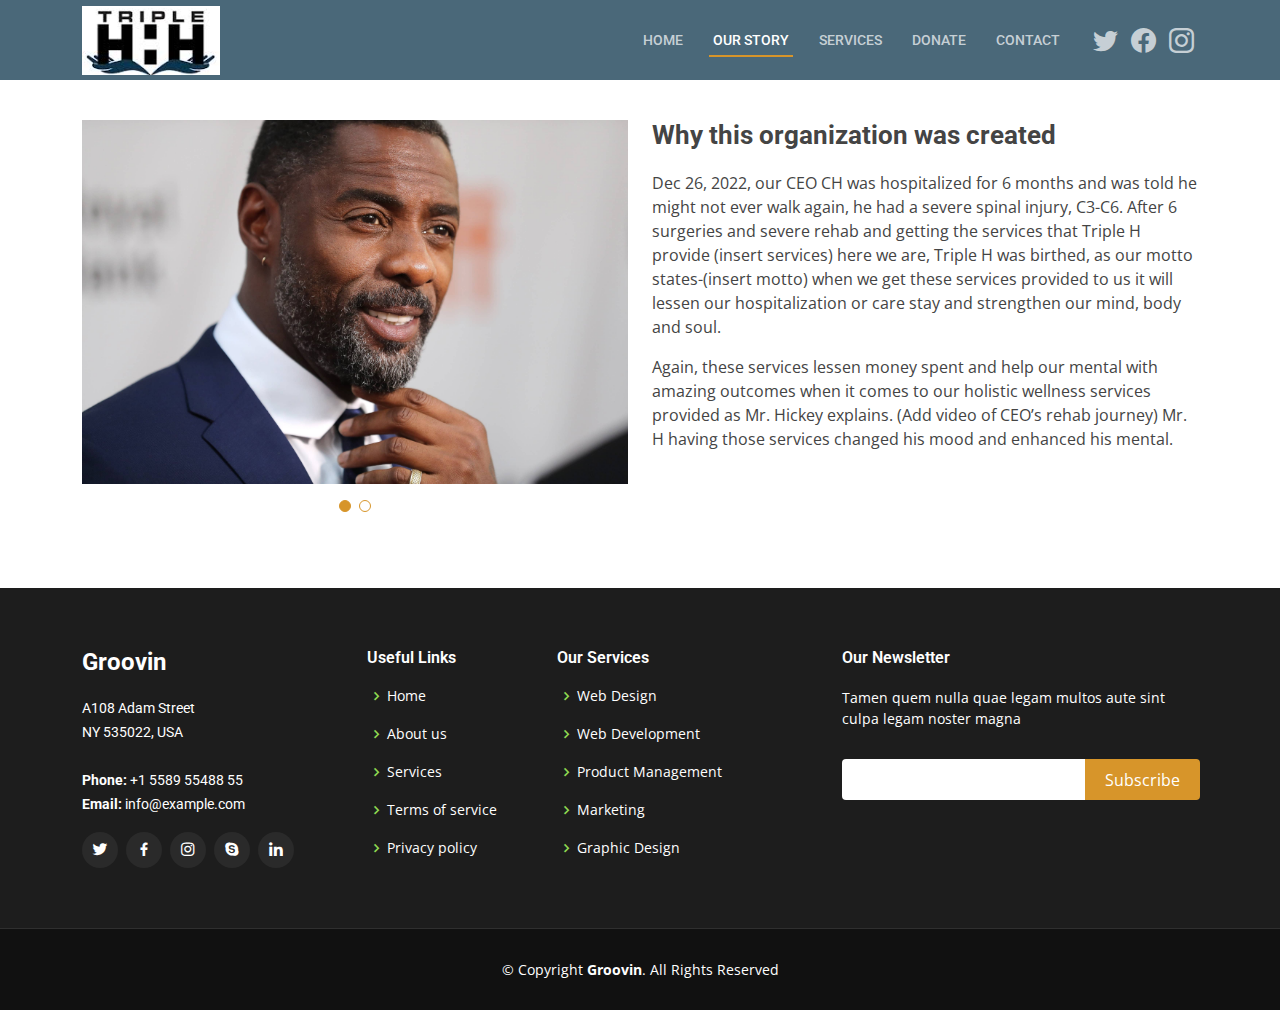
==== our-story.html @ 31ebd9e5 "updates" ====
<!DOCTYPE html>
<html lang="en">

<head>
  <meta charset="utf-8">
  <meta content="width=device-width, initial-scale=1.0" name="viewport">

  <title>Triple H Health Services</title>
  <meta content="" name="description">
  <meta content="" name="keywords">

  <!-- Favicons -->
  <link rel="apple-touch-icon" sizes="180x180" href="/apple-touch-icon.png">
  <link rel="icon" type="image/png" sizes="32x32" href="/favicon-32x32.png">
  <link rel="icon" type="image/png" sizes="16x16" href="/favicon-16x16.png">
  <link rel="manifest" href="/site.webmanifest">

  <!-- Google Fonts -->
  <link href="https://fonts.googleapis.com/css?family=Open+Sans:300,300i,400,400i,600,600i,700,700i|Roboto:300,300i,400,400i,500,500i,600,600i,700,700i|Poppins:300,300i,400,400i,500,500i,600,600i,700,700i" rel="stylesheet">

  <!-- Vendor CSS Files -->
  <link href="assets/vendor/animate.css/animate.min.css" rel="stylesheet">
  <link href="assets/vendor/bootstrap/css/bootstrap.min.css" rel="stylesheet">
  <link href="assets/vendor/bootstrap-icons/bootstrap-icons.css" rel="stylesheet">
  <link href="assets/vendor/boxicons/css/boxicons.min.css" rel="stylesheet">
  <link href="assets/vendor/glightbox/css/glightbox.min.css" rel="stylesheet">
  <link href="assets/vendor/swiper/swiper-bundle.min.css" rel="stylesheet">

  <!-- Template Main CSS File -->
  <link href="assets/css/style.css" rel="stylesheet">

  <!-- =======================================================
  * Template Name: Groovin
  * Updated: Jan 29 2024 with Bootstrap v5.3.2
  * Template URL: https://bootstrapmade.com/groovin-free-bootstrap-theme/
  * Author: BootstrapMade.com
  * License: https://bootstrapmade.com/license/
  ======================================================== -->
</head>

<body>

  <!-- ======= Header ======= -->
  <header id="header" class="fixed-top d-flex align-items-center">
    <div class="container d-flex align-items-center justify-content-between">

      <!-- <h1 class="logo"><a href="index.html"><img src="" />Triple HHH</a></h1> -->
      <!-- Uncomment below if you prefer to use an image logo -->
      <a href="index.html" class="logo"><img src="assets/img/logo.png" alt="" class="img-fluid"></a>

      <nav id="navbar" class="navbar">
        <ul>
          <li><a class="nav-link scrollto " href="index.html">Home</a></li>
          <li><a class="nav-link scrollto active" href="our-story.html">Our Story</a></li>
          <li><a class="nav-link scrollto" href="#services">Services</a></li>
          <li><a class="nav-link scrollto " href="#portfolio">Donate</a></li>
          <!--
          <li><a class="nav-link scrollto" href="#team">Team</a></li>
          <li><a href="blog.html">Blog</a></li>
          <li class="dropdown"><a href="#"><span>Drop Down</span> <i class="bi bi-chevron-down"></i></a>
            <ul>
              <li><a href="#">Drop Down 1</a></li>
              <li class="dropdown"><a href="#"><span>Deep Drop Down</span> <i class="bi bi-chevron-right"></i></a>
                <ul>
                  <li><a href="#">Deep Drop Down 1</a></li>
                  <li><a href="#">Deep Drop Down 2</a></li>
                  <li><a href="#">Deep Drop Down 3</a></li>
                  <li><a href="#">Deep Drop Down 4</a></li>
                  <li><a href="#">Deep Drop Down 5</a></li>
                </ul>
              </li>
              <li><a href="#">Drop Down 2</a></li>
              <li><a href="#">Drop Down 3</a></li>
              <li><a href="#">Drop Down 4</a></li>
            </ul>
          </li> -->
          <li><a class="nav-link scrollto" href="#contact">Contact</a></li>
         
          <!-- <li><a class="getstarted scrollto" href="#about">Get Started</a></li> -->
        </ul>
        <!-- <span class="soc-links"> -->
          <a href="#" class="nav-sn" style="margin-left:20px;"><i class="bi bi-twitter"></i></a>
            <a href="#" class="nav-sn"><i class="bi bi-facebook"></i></a>
            <a href="#" class="nav-sn"><i class="bi bi-instagram"></i></a>
        <!-- </span> -->
       
        <i class="bi bi-list mobile-nav-toggle"></i>
      </nav><!-- .navbar -->

    </div>
  </header><!-- End Header -->

  <main id="main">

    <!-- ======= Breadcrumbs ======= -->
    <!-- <section id="breadcrumbs" class="breadcrumbs">
      <div class="container">

        <div class="d-flex justify-content-between align-items-center">
          <h2>Portfolio Details</h2>
          <ol>
            <li><a href="index.html">Home</a></li>
            <li>Portfolio Details</li>
          </ol>
        </div>

      </div>
    </section> -->
    <!-- End Breadcrumbs -->

    <!-- ======= Portfolio Details Section ======= -->
    <section id="portfolio-details" class="portfolio-details">
      <div class="container">

        <div class="row gy-4">

          <div class="col-lg-6">
            <div class="portfolio-details-slider swiper">
              <div class="swiper-wrapper align-items-center">

                <div class="swiper-slide">
                  <img src="assets/img/about/placeholder1-2.jpg" alt="">
                </div>

                <div class="swiper-slide">
                  <img src="assets/img/about/placeholder2.jpg" alt="">
                </div>

                <!-- <div class="swiper-slide">
                  <img src="assets/img/about/placeholder2.png" alt="">
                </div> -->

              </div>
              <div class="swiper-pagination"></div>
            </div>
          </div>

          <div class="col-lg-6">
            <!-- <div class="portfolio-info">
              <h3>Project information</h3>
              <ul>
                <li><strong>Category</strong>: Web design</li>
                <li><strong>Client</strong>: ASU Company</li>
                <li><strong>Project date</strong>: 01 March, 2020</li>
                <li><strong>Project URL</strong>: <a href="#">www.example.com</a></li>
              </ul>
            </div> -->
            <div class="portfolio-description">
              <h2>Why this organization was created</h2>
              <p>
                Dec 26, 2022, our CEO CH was hospitalized for 6 months and was told he might not ever walk again, he had a severe spinal injury, C3-C6. After 6 surgeries and severe rehab and getting the services that Triple H provide (insert services) here we are, Triple H was birthed, as our motto states-(insert motto) when we get these services provided to us it will lessen our hospitalization or care stay and strengthen our mind, body and soul. 
                
                </p><p>Again, these services lessen money spent and help our mental with amazing outcomes when it comes to our holistic wellness services provided as Mr. Hickey explains. (Add video of CEO’s rehab journey) Mr. H having those services changed his mood and enhanced his mental.
              </p>
            </div>
          </div>

        </div>

      </div>
    </section><!-- End Portfolio Details Section -->

  </main><!-- End #main -->

  <!-- ======= Footer ======= -->
  <footer id="footer">
    <div class="footer-top">
      <div class="container">
        <div class="row">

          <div class="col-lg-3 col-md-6">
            <div class="footer-info">
              <h3>Groovin</h3>
              <p>
                A108 Adam Street <br>
                NY 535022, USA<br><br>
                <strong>Phone:</strong> +1 5589 55488 55<br>
                <strong>Email:</strong> info@example.com<br>
              </p>
              <div class="social-links mt-3">
                <a href="#" class="twitter"><i class="bx bxl-twitter"></i></a>
                <a href="#" class="facebook"><i class="bx bxl-facebook"></i></a>
                <a href="#" class="instagram"><i class="bx bxl-instagram"></i></a>
                <a href="#" class="google-plus"><i class="bx bxl-skype"></i></a>
                <a href="#" class="linkedin"><i class="bx bxl-linkedin"></i></a>
              </div>
            </div>
          </div>

          <div class="col-lg-2 col-md-6 footer-links">
            <h4>Useful Links</h4>
            <ul>
              <li><i class="bx bx-chevron-right"></i> <a href="#">Home</a></li>
              <li><i class="bx bx-chevron-right"></i> <a href="#">About us</a></li>
              <li><i class="bx bx-chevron-right"></i> <a href="#">Services</a></li>
              <li><i class="bx bx-chevron-right"></i> <a href="#">Terms of service</a></li>
              <li><i class="bx bx-chevron-right"></i> <a href="#">Privacy policy</a></li>
            </ul>
          </div>

          <div class="col-lg-3 col-md-6 footer-links">
            <h4>Our Services</h4>
            <ul>
              <li><i class="bx bx-chevron-right"></i> <a href="#">Web Design</a></li>
              <li><i class="bx bx-chevron-right"></i> <a href="#">Web Development</a></li>
              <li><i class="bx bx-chevron-right"></i> <a href="#">Product Management</a></li>
              <li><i class="bx bx-chevron-right"></i> <a href="#">Marketing</a></li>
              <li><i class="bx bx-chevron-right"></i> <a href="#">Graphic Design</a></li>
            </ul>
          </div>

          <div class="col-lg-4 col-md-6 footer-newsletter">
            <h4>Our Newsletter</h4>
            <p>Tamen quem nulla quae legam multos aute sint culpa legam noster magna</p>
            <form action="" method="post">
              <input type="email" name="email"><input type="submit" value="Subscribe">
            </form>

          </div>

        </div>
      </div>
    </div>

    <div class="container">
      <div class="copyright">
        &copy; Copyright <strong><span>Groovin</span></strong>. All Rights Reserved
      </div>
      
    </div>
  </footer><!-- End Footer -->

  <a href="#" class="back-to-top d-flex align-items-center justify-content-center"><i class="bi bi-arrow-up-short"></i></a>

  <!-- Vendor JS Files -->
  <script src="assets/vendor/purecounter/purecounter_vanilla.js"></script>
  <script src="assets/vendor/bootstrap/js/bootstrap.bundle.min.js"></script>
  <script src="assets/vendor/glightbox/js/glightbox.min.js"></script>
  <script src="assets/vendor/isotope-layout/isotope.pkgd.min.js"></script>
  <script src="assets/vendor/swiper/swiper-bundle.min.js"></script>
  <script src="assets/vendor/php-email-form/validate.js"></script>

  <!-- Template Main JS File -->
  <script src="assets/js/main.js"></script>

</body>

</html>
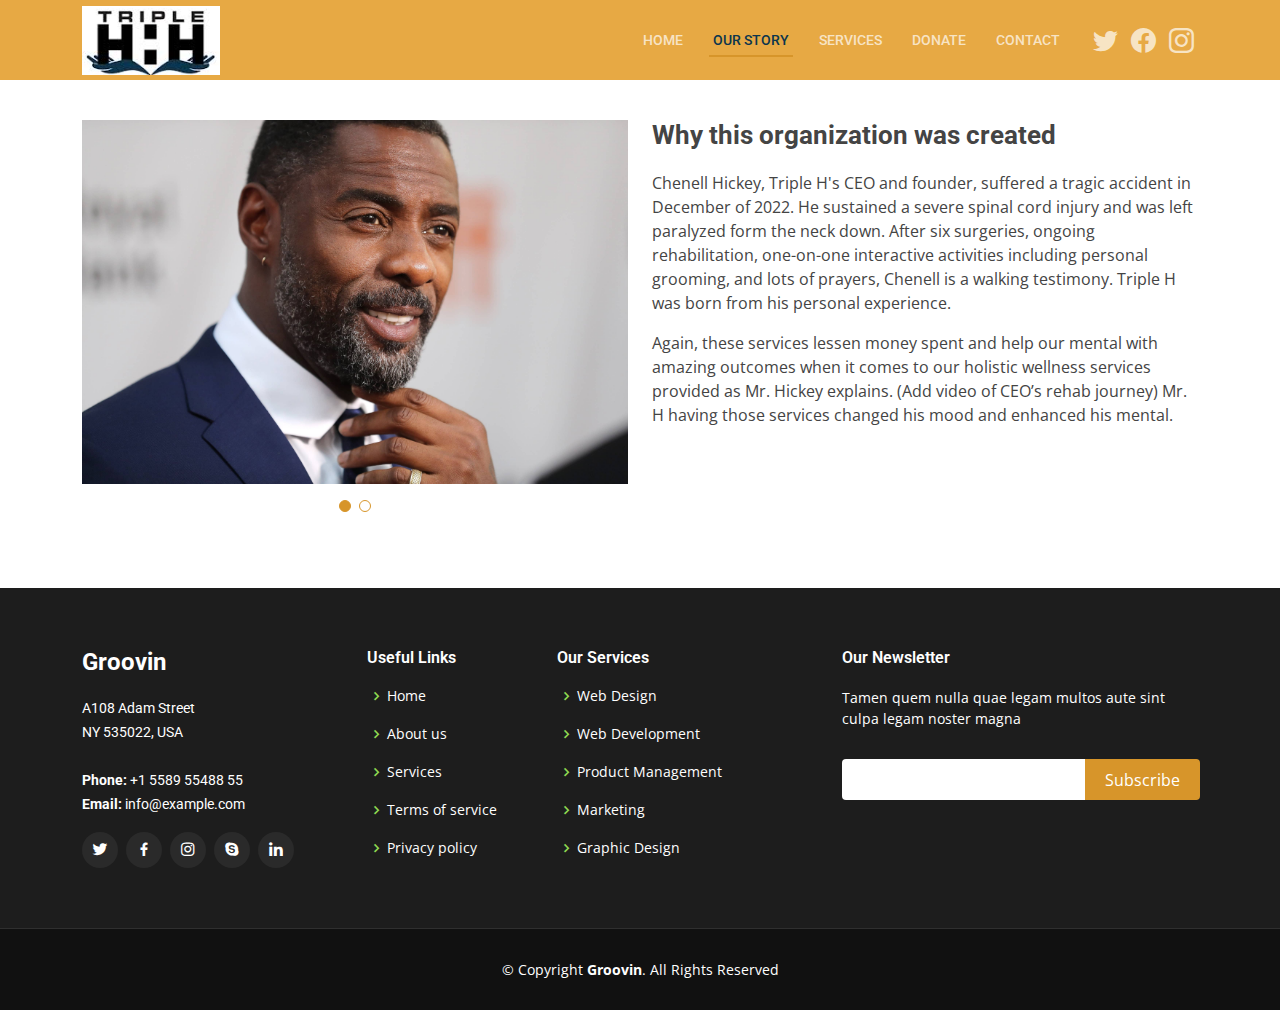
==== commit b5f0f5be: "website updates" ====
--- a/our-story.html
+++ b/our-story.html
@@ -147,10 +147,12 @@
             </div> -->
             <div class="portfolio-description">
               <h2>Why this organization was created</h2>
-              <p>
+              <p>Chenell Hickey, Triple H's CEO and founder, suffered a tragic accident in December of 2022.  He sustained a severe spinal cord injury and was left paralyzed form the neck down.  After six surgeries, ongoing rehabilitation, one-on-one interactive activities including personal grooming, and lots of prayers, Chenell is a walking testimony.  Triple H was born from his personal experience.</p>
+              <!-- <p>
                 Dec 26, 2022, our CEO CH was hospitalized for 6 months and was told he might not ever walk again, he had a severe spinal injury, C3-C6. After 6 surgeries and severe rehab and getting the services that Triple H provide (insert services) here we are, Triple H was birthed, as our motto states-(insert motto) when we get these services provided to us it will lessen our hospitalization or care stay and strengthen our mind, body and soul. 
                 
-                </p><p>Again, these services lessen money spent and help our mental with amazing outcomes when it comes to our holistic wellness services provided as Mr. Hickey explains. (Add video of CEO’s rehab journey) Mr. H having those services changed his mood and enhanced his mental.
+                </p> -->
+                <p>Again, these services lessen money spent and help our mental with amazing outcomes when it comes to our holistic wellness services provided as Mr. Hickey explains. (Add video of CEO’s rehab journey) Mr. H having those services changed his mood and enhanced his mental.
               </p>
             </div>
           </div>
--- a/assets/css/style.css
+++ b/assets/css/style.css
@@ -70,7 +70,8 @@
 # Header
 --------------------------------------------------------------*/
 #header {
-  background: rgba(13, 53, 76,0.75);
+  /* background: rgba(13, 53, 76,0.75); */
+  background-color: #E7A944;
   transition: all 0.5s;
   z-index: 997;
   height: 80px;
@@ -168,7 +169,8 @@
 .navbar .active,
 .navbar .active:focus,
 .navbar li:hover>a {
-  color: #fff;
+  /* color: #fff; */
+  color:#0C364D
 }
 
 .navbar .getstarted,
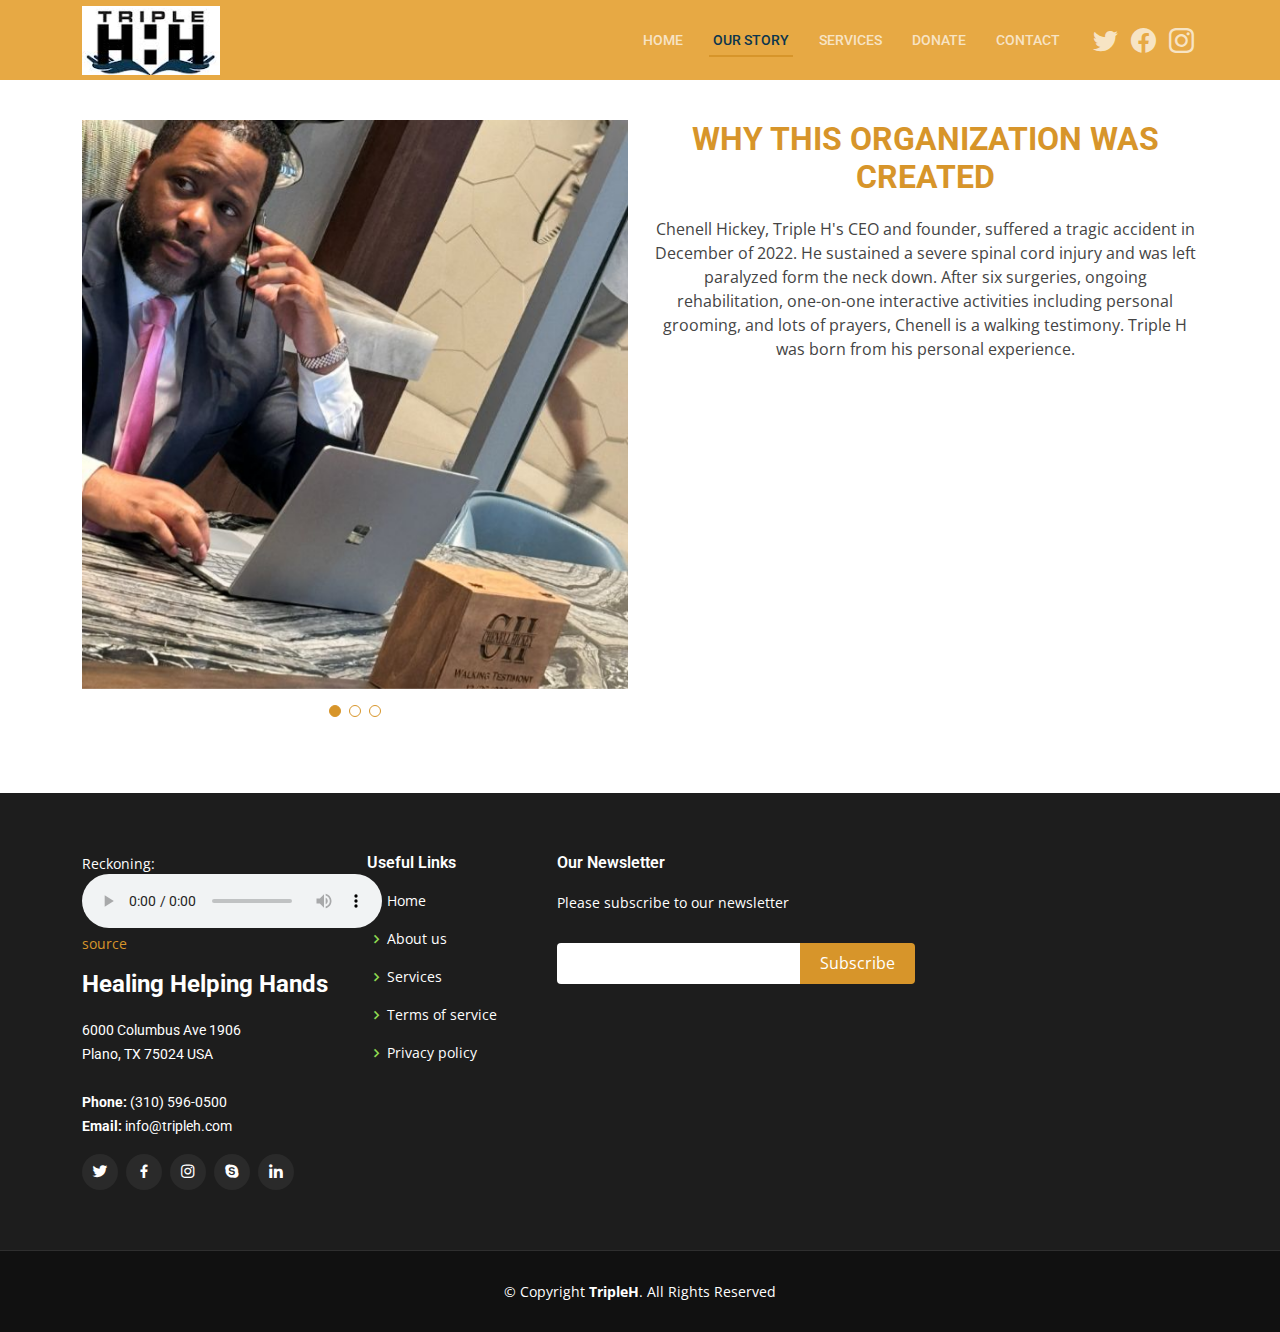
==== commit 1ece3e8b: "site updates" ====
--- a/our-story.html
+++ b/our-story.html
@@ -16,7 +16,9 @@
   <link rel="manifest" href="/site.webmanifest">
 
   <!-- Google Fonts -->
-  <link href="https://fonts.googleapis.com/css?family=Open+Sans:300,300i,400,400i,600,600i,700,700i|Roboto:300,300i,400,400i,500,500i,600,600i,700,700i|Poppins:300,300i,400,400i,500,500i,600,600i,700,700i" rel="stylesheet">
+  <link
+    href="https://fonts.googleapis.com/css?family=Open+Sans:300,300i,400,400i,600,600i,700,700i|Roboto:300,300i,400,400i,500,500i,600,600i,700,700i|Poppins:300,300i,400,400i,500,500i,600,600i,700,700i"
+    rel="stylesheet">
 
   <!-- Vendor CSS Files -->
   <link href="assets/vendor/animate.css/animate.min.css" rel="stylesheet">
@@ -75,15 +77,15 @@
             </ul>
           </li> -->
           <li><a class="nav-link scrollto" href="#contact">Contact</a></li>
-         
+
           <!-- <li><a class="getstarted scrollto" href="#about">Get Started</a></li> -->
         </ul>
         <!-- <span class="soc-links"> -->
-          <a href="#" class="nav-sn" style="margin-left:20px;"><i class="bi bi-twitter"></i></a>
-            <a href="#" class="nav-sn"><i class="bi bi-facebook"></i></a>
-            <a href="#" class="nav-sn"><i class="bi bi-instagram"></i></a>
+        <a href="#" class="nav-sn" style="margin-left:20px;"><i class="bi bi-twitter"></i></a>
+        <a href="#" class="nav-sn"><i class="bi bi-facebook"></i></a>
+        <a href="#" class="nav-sn"><i class="bi bi-instagram"></i></a>
         <!-- </span> -->
-       
+
         <i class="bi bi-list mobile-nav-toggle"></i>
       </nav><!-- .navbar -->
 
@@ -119,11 +121,14 @@
               <div class="swiper-wrapper align-items-center">
 
                 <div class="swiper-slide">
-                  <img src="assets/img/about/placeholder1-2.jpg" alt="">
+                  <img src="assets/img/about/c1.jpg" alt="">
                 </div>
 
                 <div class="swiper-slide">
-                  <img src="assets/img/about/placeholder2.jpg" alt="">
+                  <img src="assets/img/about/c2.jpg" alt="">
+                </div>
+                <div class="swiper-slide">
+                  <img src="assets/img/about/c3.jpg" alt="">
                 </div>
 
                 <!-- <div class="swiper-slide">
@@ -136,25 +141,16 @@
           </div>
 
           <div class="col-lg-6">
-            <!-- <div class="portfolio-info">
-              <h3>Project information</h3>
-              <ul>
-                <li><strong>Category</strong>: Web design</li>
-                <li><strong>Client</strong>: ASU Company</li>
-                <li><strong>Project date</strong>: 01 March, 2020</li>
-                <li><strong>Project URL</strong>: <a href="#">www.example.com</a></li>
-              </ul>
-            </div> -->
-            <div class="portfolio-description">
+
+            <div class="section-title">
               <h2>Why this organization was created</h2>
-              <p>Chenell Hickey, Triple H's CEO and founder, suffered a tragic accident in December of 2022.  He sustained a severe spinal cord injury and was left paralyzed form the neck down.  After six surgeries, ongoing rehabilitation, one-on-one interactive activities including personal grooming, and lots of prayers, Chenell is a walking testimony.  Triple H was born from his personal experience.</p>
-              <!-- <p>
-                Dec 26, 2022, our CEO CH was hospitalized for 6 months and was told he might not ever walk again, he had a severe spinal injury, C3-C6. After 6 surgeries and severe rehab and getting the services that Triple H provide (insert services) here we are, Triple H was birthed, as our motto states-(insert motto) when we get these services provided to us it will lessen our hospitalization or care stay and strengthen our mind, body and soul. 
-                
-                </p> -->
-                <p>Again, these services lessen money spent and help our mental with amazing outcomes when it comes to our holistic wellness services provided as Mr. Hickey explains. (Add video of CEO’s rehab journey) Mr. H having those services changed his mood and enhanced his mental.
-              </p>
+              <p>Chenell Hickey, Triple H's CEO and founder, suffered a tragic accident in December of 2022. He
+                sustained a severe spinal cord injury and was left paralyzed form the neck down. After six surgeries,
+                ongoing rehabilitation, one-on-one interactive activities including personal grooming, and lots of
+                prayers, Chenell is a walking testimony. Triple H was born from his personal experience.</p>
+
             </div>
+
           </div>
 
         </div>
@@ -171,13 +167,23 @@
         <div class="row">
 
           <div class="col-lg-3 col-md-6">
+            <figure>
+              <figcaption>Reckoning:</figcaption>
+              <audio id="myAudio" controls autoplay>
+                <source src="assets/media/Podington Bear - Reckoning.mp3" type="audio/mpeg">
+                Your browser does not support the audio element.
+              </audio>
+             
+              <a href="https://freemusicarchive.org/music/Podington_Bear/Soul/Reckoning_1345/">source</a>
+            </figure>
+            
             <div class="footer-info">
-              <h3>Groovin</h3>
+              <h3>Healing Helping Hands</h3>
               <p>
-                A108 Adam Street <br>
-                NY 535022, USA<br><br>
-                <strong>Phone:</strong> +1 5589 55488 55<br>
-                <strong>Email:</strong> info@example.com<br>
+                6000 Columbus Ave 1906 <br>
+                Plano, TX 75024 USA<br><br>
+                <strong>Phone:</strong> (310) 596-0500<br>
+                <strong>Email:</strong> info@tripleh.com<br>
               </p>
               <div class="social-links mt-3">
                 <a href="#" class="twitter"><i class="bx bxl-twitter"></i></a>
@@ -200,20 +206,11 @@
             </ul>
           </div>
 
-          <div class="col-lg-3 col-md-6 footer-links">
-            <h4>Our Services</h4>
-            <ul>
-              <li><i class="bx bx-chevron-right"></i> <a href="#">Web Design</a></li>
-              <li><i class="bx bx-chevron-right"></i> <a href="#">Web Development</a></li>
-              <li><i class="bx bx-chevron-right"></i> <a href="#">Product Management</a></li>
-              <li><i class="bx bx-chevron-right"></i> <a href="#">Marketing</a></li>
-              <li><i class="bx bx-chevron-right"></i> <a href="#">Graphic Design</a></li>
-            </ul>
-          </div>
+        
 
           <div class="col-lg-4 col-md-6 footer-newsletter">
             <h4>Our Newsletter</h4>
-            <p>Tamen quem nulla quae legam multos aute sint culpa legam noster magna</p>
+            <p>Please subscribe to our newsletter</p>
             <form action="" method="post">
               <input type="email" name="email"><input type="submit" value="Subscribe">
             </form>
@@ -226,13 +223,14 @@
 
     <div class="container">
       <div class="copyright">
-        &copy; Copyright <strong><span>Groovin</span></strong>. All Rights Reserved
+        &copy; Copyright <strong><span>TripleH</span></strong>. All Rights Reserved
       </div>
       
     </div>
   </footer><!-- End Footer -->
 
-  <a href="#" class="back-to-top d-flex align-items-center justify-content-center"><i class="bi bi-arrow-up-short"></i></a>
+  <a href="#" class="back-to-top d-flex align-items-center justify-content-center"><i
+      class="bi bi-arrow-up-short"></i></a>
 
   <!-- Vendor JS Files -->
   <script src="assets/vendor/purecounter/purecounter_vanilla.js"></script>
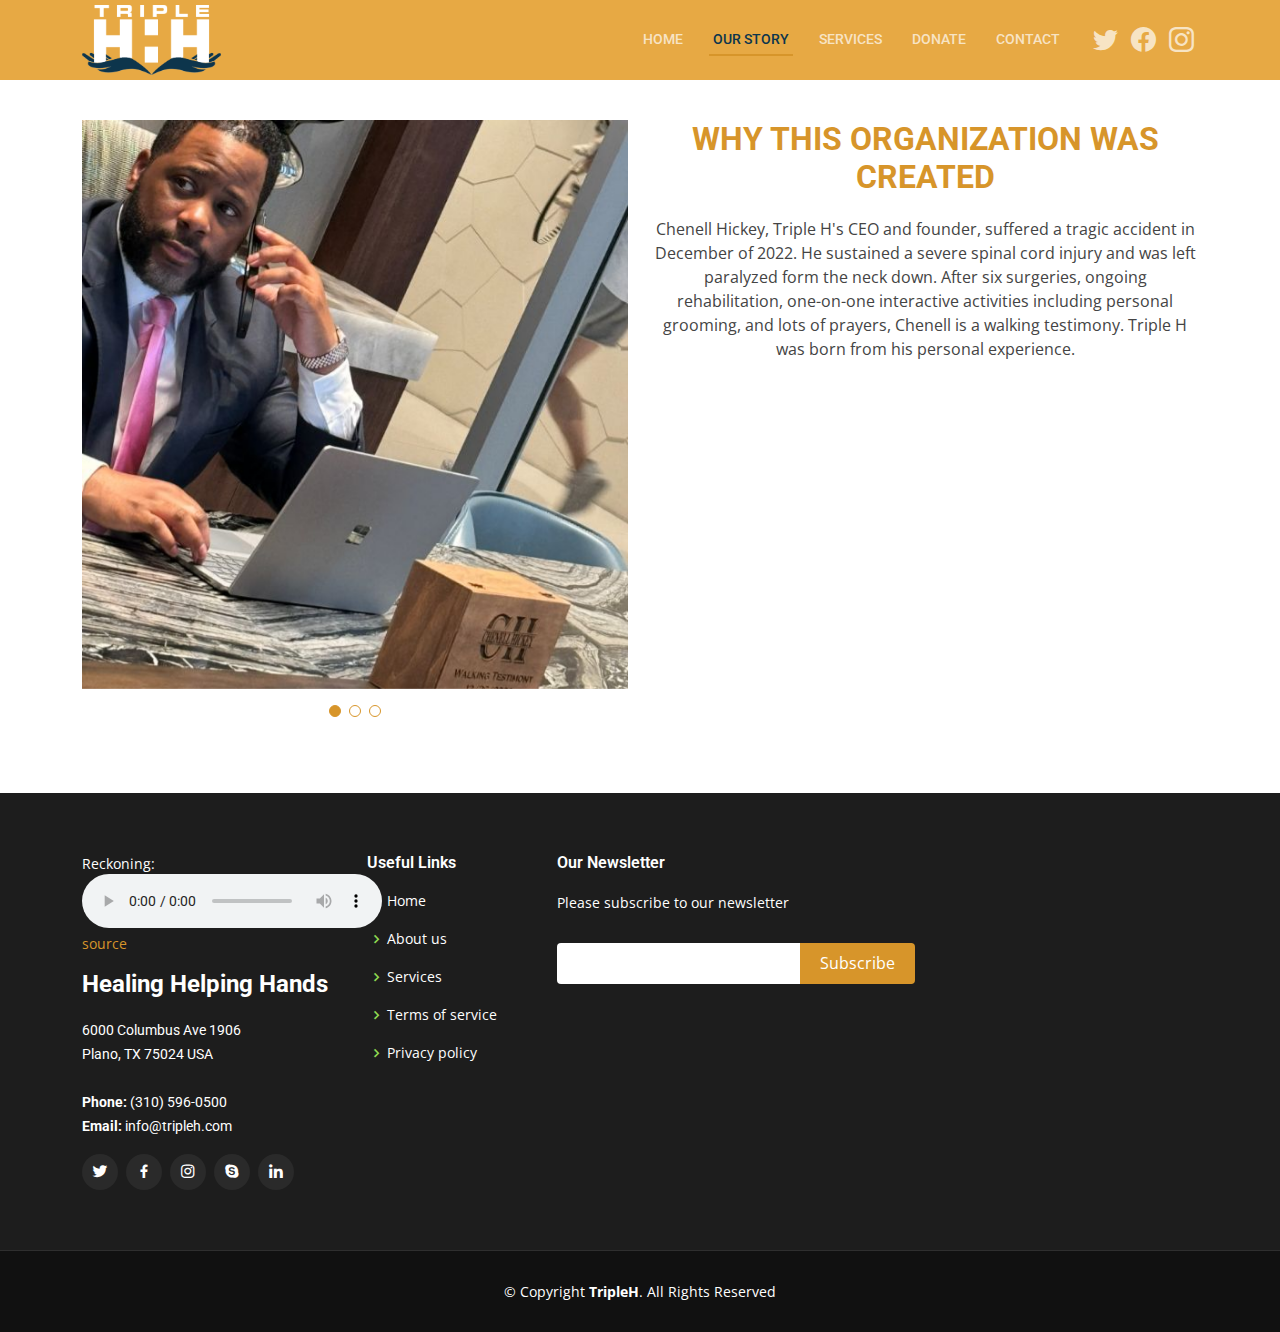
==== commit 6653c165: "logo update" ====
--- a/our-story.html
+++ b/our-story.html
@@ -48,7 +48,7 @@
 
       <!-- <h1 class="logo"><a href="index.html"><img src="" />Triple HHH</a></h1> -->
       <!-- Uncomment below if you prefer to use an image logo -->
-      <a href="index.html" class="logo"><img src="assets/img/logo.png" alt="" class="img-fluid"></a>
+      <a href="index.html" class="logo"><img src="assets/img/logo-trans.png" alt="" class="img-fluid"></a>
 
       <nav id="navbar" class="navbar">
         <ul>
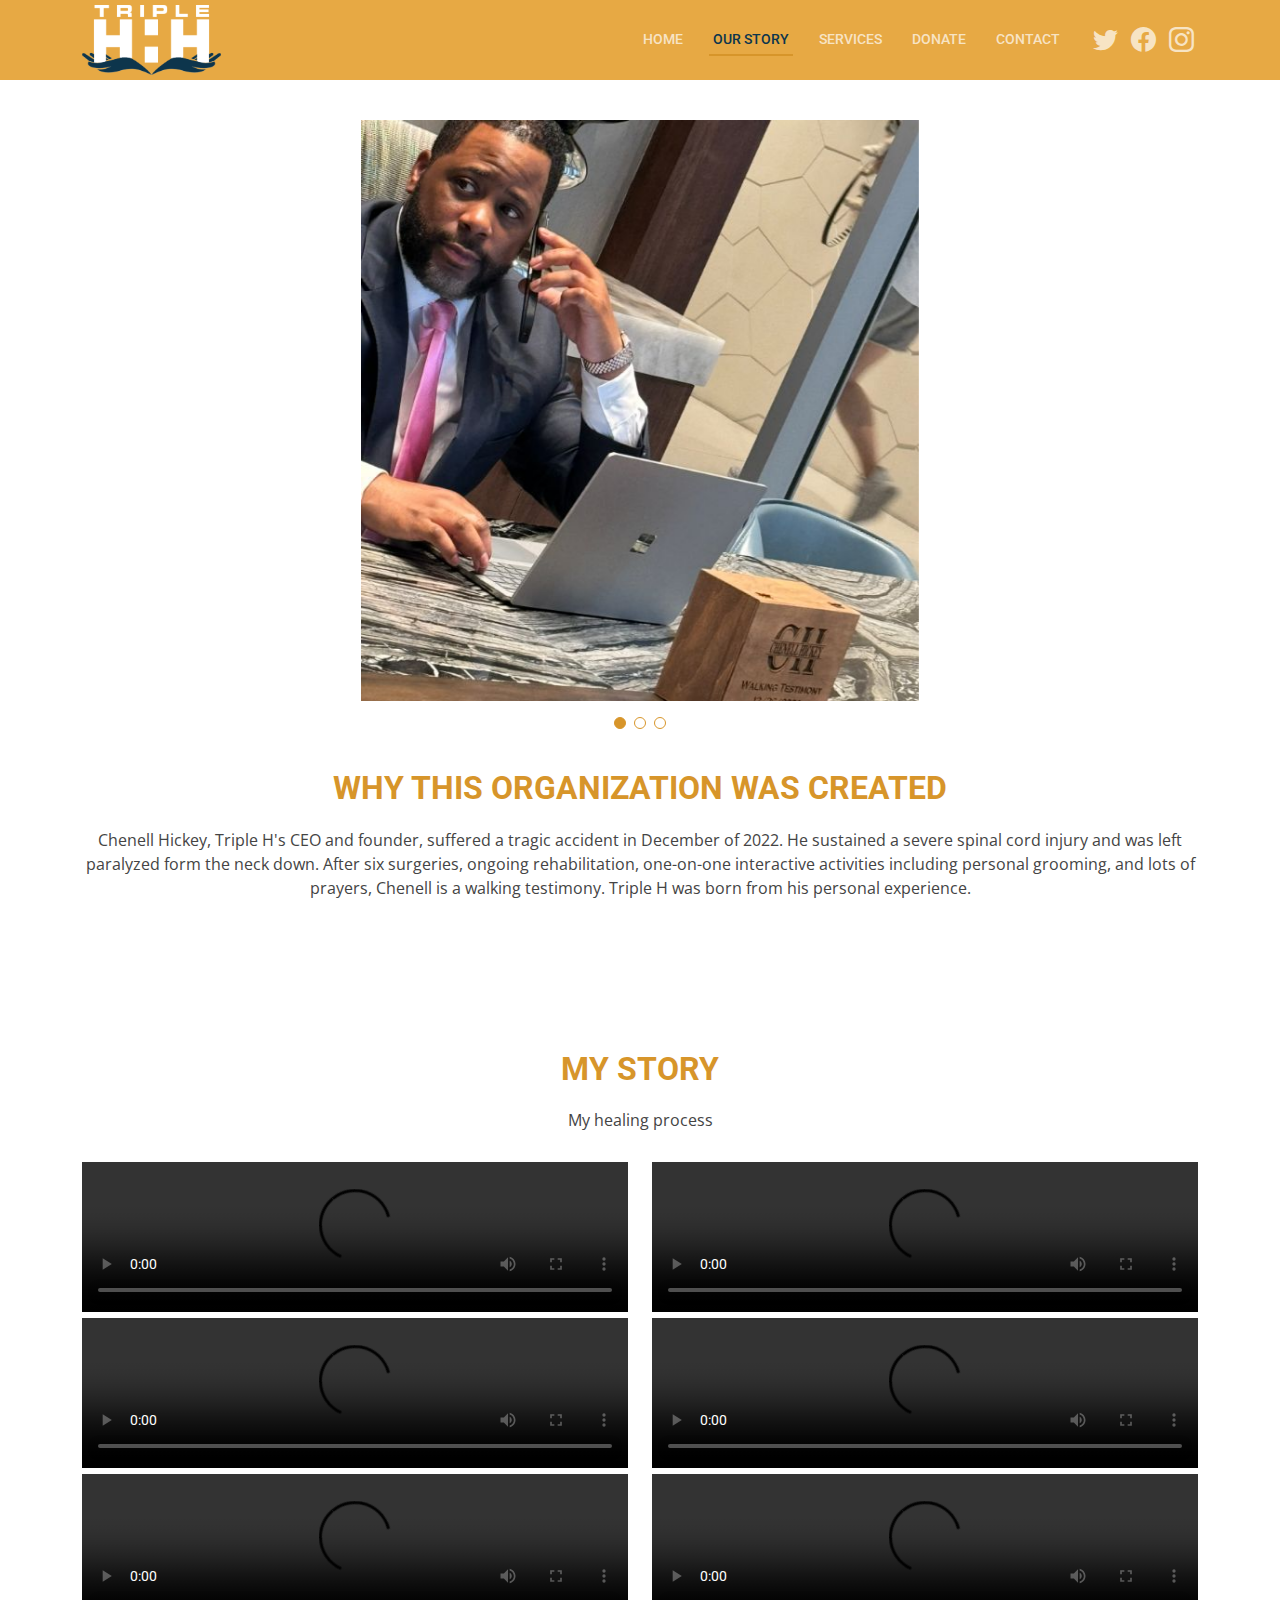
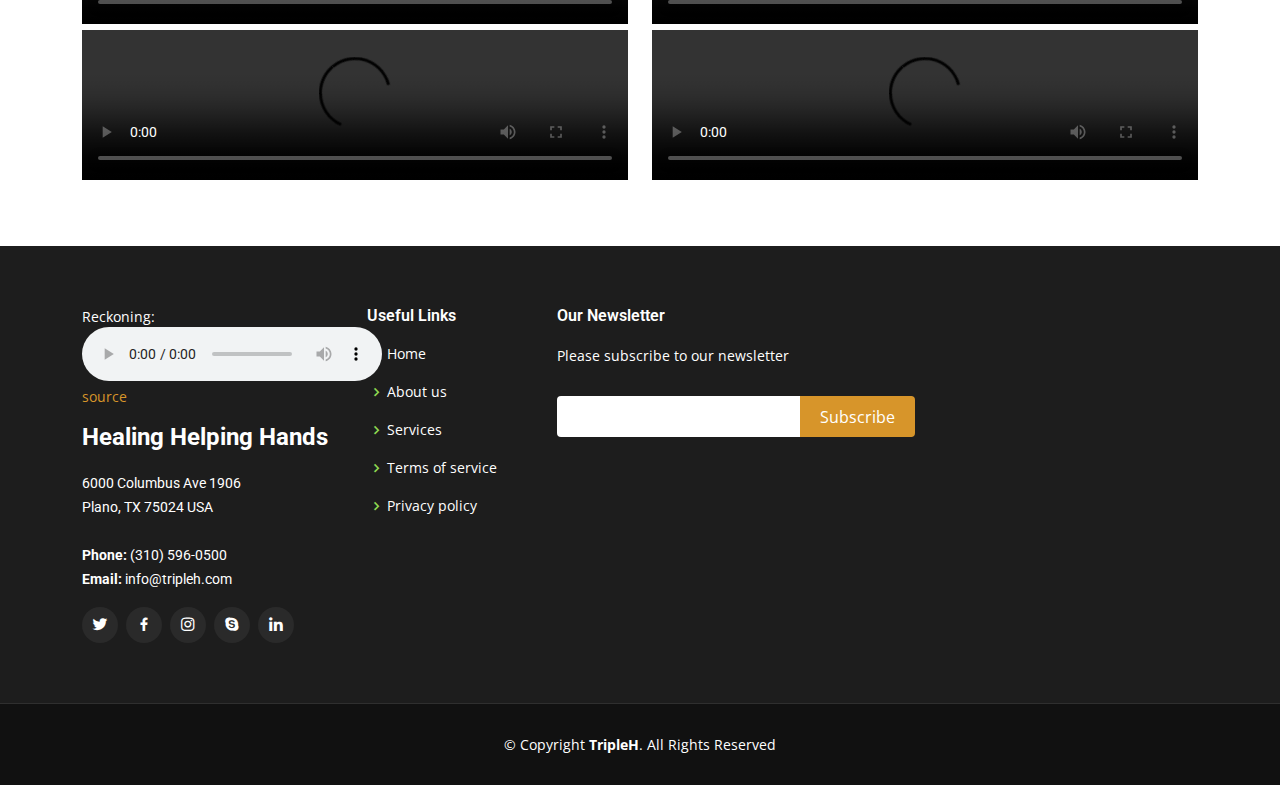
==== commit 1352cb14: "added videos" ====
--- a/our-story.html
+++ b/our-story.html
@@ -115,9 +115,9 @@
       <div class="container">
 
         <div class="row gy-4">
-
-          <div class="col-lg-6">
-            <div class="portfolio-details-slider swiper">
+          
+          <div class="col-lg-12">
+            <div class="portfolio-details-slider swiper" style="width: 50%">
               <div class="swiper-wrapper align-items-center">
 
                 <div class="swiper-slide">
@@ -131,16 +131,12 @@
                   <img src="assets/img/about/c3.jpg" alt="">
                 </div>
 
-                <!-- <div class="swiper-slide">
-                  <img src="assets/img/about/placeholder2.png" alt="">
-                </div> -->
 
               </div>
               <div class="swiper-pagination"></div>
             </div>
           </div>
-
-          <div class="col-lg-6">
+          <div class="col-lg-12">
 
             <div class="section-title">
               <h2>Why this organization was created</h2>
@@ -152,12 +148,33 @@
             </div>
 
           </div>
+          
 
         </div>
 
       </div>
     </section><!-- End Portfolio Details Section -->
-
+    <!-- ======= Team Section ======= -->
+    <section id="team" class="team">
+      <div class="container">
+
+        <div class="section-title">
+          <h2>My Story</h2>
+          <p>My healing process</p>
+        </div>
+
+        <div class="row">
+          <div class="col-sm-6"><video controls src="assets/media/recovery1.mp4" class="object-fit-contain" style="width:100%"></video></div>
+          <div class="col-sm-6"> <video controls src="assets/media/recovery2.mp4" class="object-fit-contain" style="width:100%"></video></div>
+          <div class="col-sm-6"> <video controls src="assets/media/recovery3.mp4" class="object-fit-contain" style="width:100%"></video></div>
+          <div class="col-sm-6"> <video controls src="assets/media/recovery4.mp4" class="object-fit-contain" style="width:100%"></video></div>
+          <div class="col-sm-6"><video controls src="assets/media/recovery5.mp4" class="object-fit-contain" style="width:100%"></video></div>
+          <div class="col-sm-6"> <video controls src="assets/media/recovery6.mp4" class="object-fit-contain" style="width:100%"></video></div>
+          <div class="col-sm-6"> <video controls src="assets/media/recovery7.mp4" class="object-fit-contain" style="width:100%"></video></div>
+          <div class="col-sm-6"> <video controls src="assets/media/recovery8.mp4" class="object-fit-contain" style="width:100%"></video></div>
+        </div>
+      </div>
+    </section><!-- End Team Section -->
   </main><!-- End #main -->
 
   <!-- ======= Footer ======= -->
@@ -173,10 +190,10 @@
                 <source src="assets/media/Podington Bear - Reckoning.mp3" type="audio/mpeg">
                 Your browser does not support the audio element.
               </audio>
-             
+
               <a href="https://freemusicarchive.org/music/Podington_Bear/Soul/Reckoning_1345/">source</a>
             </figure>
-            
+
             <div class="footer-info">
               <h3>Healing Helping Hands</h3>
               <p>
@@ -206,7 +223,7 @@
             </ul>
           </div>
 
-        
+
 
           <div class="col-lg-4 col-md-6 footer-newsletter">
             <h4>Our Newsletter</h4>
@@ -225,7 +242,7 @@
       <div class="copyright">
         &copy; Copyright <strong><span>TripleH</span></strong>. All Rights Reserved
       </div>
-      
+
     </div>
   </footer><!-- End Footer -->
 
